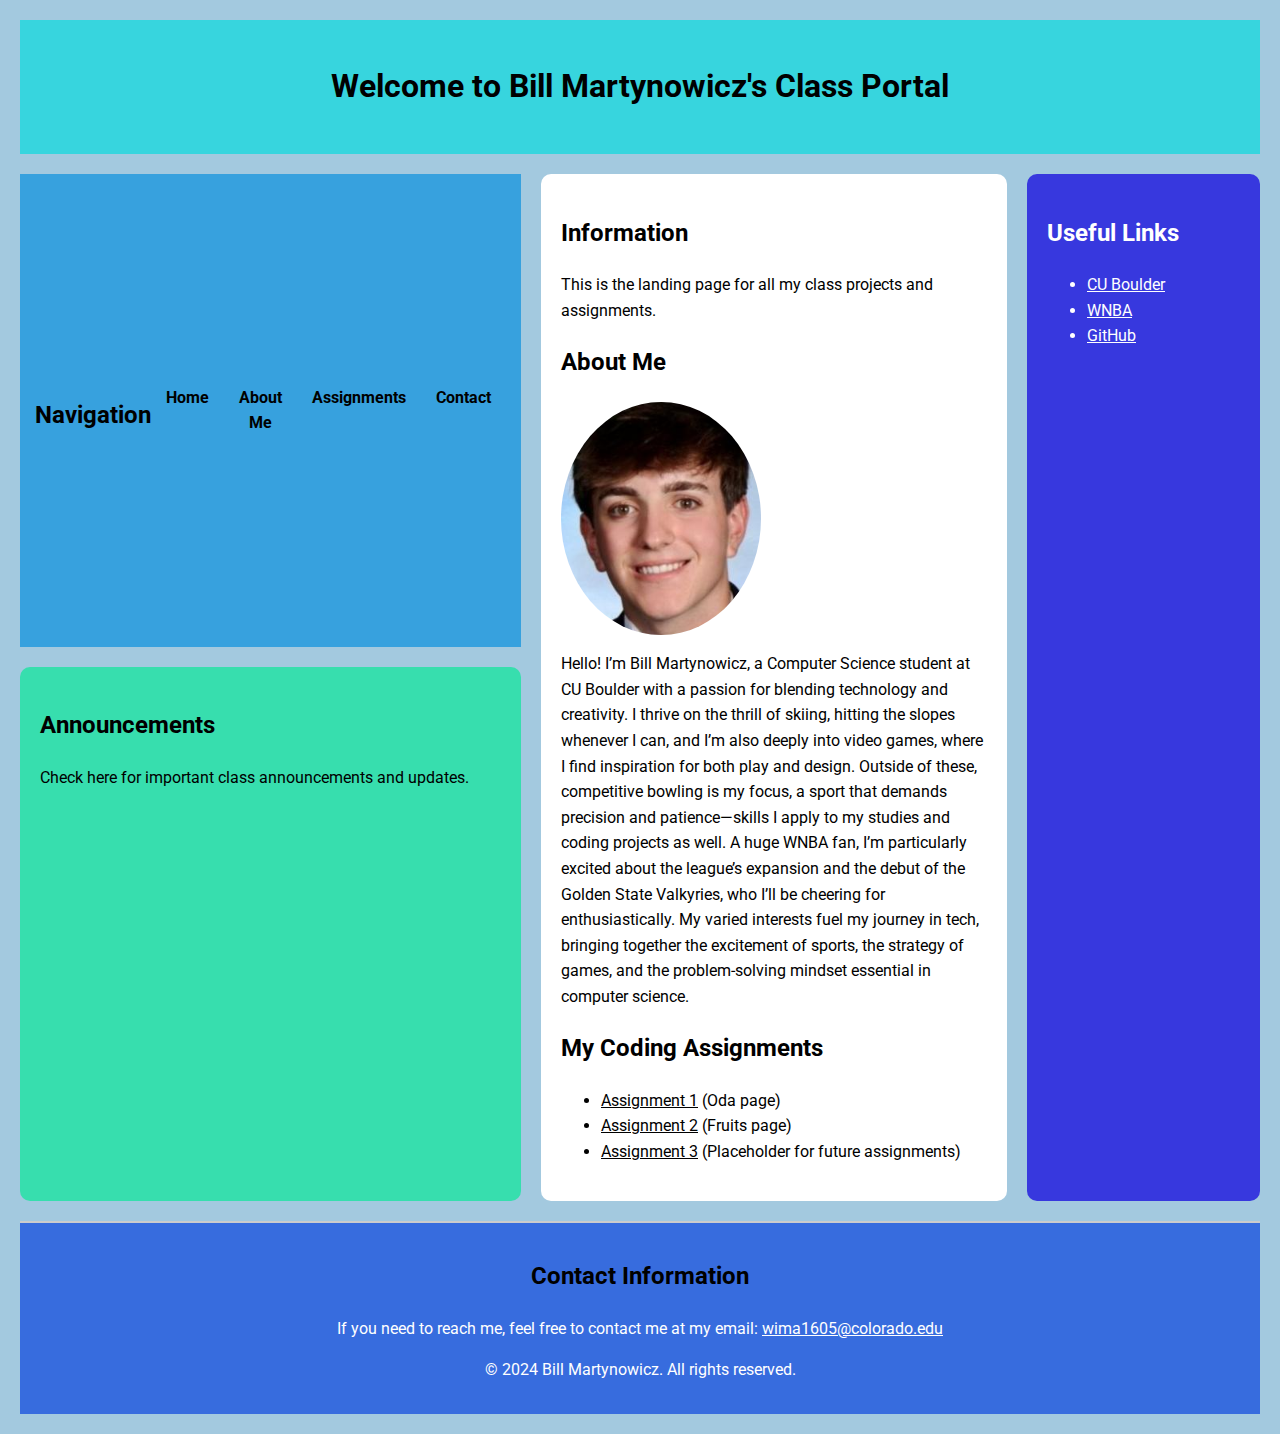
==== index.html @ 7bde771b "Update index.html" ====
<!DOCTYPE HTML PUBLIC "-//W3C//DTD HTML 4.01 Transitional//EN" "http://www.w3.org/TR/html4/loose.dtd">
<html lang="en">
<head>
    <meta charset="UTF-8">
    <meta name="viewport" content="width=device-width, initial-scale=1.0">
    <meta http-equiv="X-UA-Compatible" content="ie=edge">
    <title>Bill Martynowicz's Class Portal</title>
    <link rel="stylesheet" href="styles.css"> <!-- Link to external CSS file -->
    <link href="https://fonts.googleapis.com/css2?family=Roboto:wght@400;700&family=Lato:wght@400;700&display=swap" rel="stylesheet">
</head>
<body>
    <div class="container" role="main">
        <header class="header" role="banner">
            <h1>Welcome to Bill Martynowicz's Class Portal</h1>
        </header>

<nav class="nav" role="navigation" aria-label="Main Navigation" style="text-align: center;">
    <h2 style="margin-bottom: 10px;">Navigation</h2>
    <ul style="display: inline-flex; list-style-type: none; padding: 0;">
        <li style="margin: 0 15px;"><a href="#hero" style="color: #000000;">Home</a></li>
        <li style="margin: 0 15px;"><a href="#about" style="color: #000000;">About Me</a></li>
        <li style="margin: 0 15px;"><a href="#assignments" style="color: #000000;">Assignments</a></li>
        <li style="margin: 0 15px;"><a href="#footer" style="color: #000000;">Contact</a></li>
    </ul>
</nav>



        <aside class="aside-left" role="complementary" aria-label="Announcements">
            <h2>Announcements</h2>
            <p>Check here for important class announcements and updates.</p>
        </aside>

        <main class="main" role="main">

            <section id="hero">
                <h2>Information</h2>
                <p>This is the landing page for all my class projects and assignments.</p>
            </section>

            <section id="about">
                <h2>About Me</h2>
                  <img src="mypic.png" alt="Bill Martynowicz" style="width: 200px; border-radius: 50%;">

<p>
    Hello! I’m Bill Martynowicz, a Computer Science student at CU Boulder with a passion for blending technology and creativity. I thrive on the thrill of skiing, hitting the slopes whenever I can, and I’m also deeply into video games, where I find inspiration for both play and design. Outside of these, competitive bowling is my focus, a sport that demands precision and patience—skills I apply to my studies and coding projects as well. A huge WNBA fan, I’m particularly excited about the league’s expansion and the debut of the Golden State Valkyries, who I’ll be cheering for enthusiastically. My varied interests fuel my journey in tech, bringing together the excitement of sports, the strategy of games, and the problem-solving mindset essential in computer science.
</p>           
            </section>

            <section id="assignments">
                <h2>My Coding Assignments</h2>
                <ul>
                    <li><a href="oda.html" style="color: #000000;">Assignment 1</a> (Oda page)</li>
                    <li><a href="fruits.html" style="color: #000000;">Assignment 2</a> (Fruits page)</li>
                    <li><a href="#" style="color: #000000;">Assignment 3</a> (Placeholder for future assignments)</li>
                </ul>
            </section>
        </main>

        <aside class="aside-right" role="complementary" aria-label="Useful Links">
            <h2>Useful Links</h2>
            <ul>
                <li><a href="https://www.cuboulder.edu" style="color: #FFFFFF;">CU Boulder</a></li>
                <li><a href="https://www.wnba.com" style="color: #FFFFFF;">WNBA</a></li>
                <li><a href="https://www.github.com" style="color: #FFFFFF;">GitHub</a></li>
            </ul>
        </aside>

        <footer class="footer" role="contentinfo">
            <h2>Contact Information</h2>
            <p style="color:  #FFFFFF;">If you need to reach me, feel free to contact me at my email: <a href="#" style="color:  #FFFFFF;">wima1605@colorado.edu</a></p>
            <p style="color:  #FFFFFF;">&copy; 2024 Bill Martynowicz. All rights reserved.</p>
        </footer>
    </div>
</body>
</html>
---- styles.css ----
/* Import Google Fonts */
body {
    font-family: 'Roboto', sans-serif;
    line-height: 1.6;
    margin: 0;
    padding: 0;
    box-sizing: border-box;
    background-color: #A3C9DF;
}

/* Grid Layout for the Page */
.container {
    display: grid;
    grid-template-areas:
        "header header header"
        "nav main aside-right"
        "aside-left main aside-right"
        "footer footer footer";
    grid-template-columns: 1fr 2fr 1fr;
    grid-template-rows: auto;
    gap: 20px;
    padding: 20px;
}

.header {
    grid-area: header;
    text-align: center;
    background-color: #37D5DE;
    padding: 20px;
    color: #000000;
}

.nav {
    grid-area: nav;
    display: flex;
    justify-content: space-around;
    align-items: center;
    background-color: #37A1DE;
    padding: 15px;
    color: #000000;
}

.nav ul {
    list-style: none;
    display: flex;
    padding: 0;
    margin: 0;
}

.nav li {
    margin: 0 10px;
}

.nav a {
    text-decoration: none;
    color: #000000;
    font-weight: bold;
}

.main {
    grid-area: main;
    padding: 20px;
    background-color: #ffffff;
    border-radius: 10px;
    color: #000000;
}

.aside-left {
    grid-area: aside-left;
    padding: 20px;
    background-color: #37DEAE;
    border-radius: 10px;
    color: #000000;
}

.aside-right {
    grid-area: aside-right;
    padding: 20px;
    background-color: #3738DE;
    border-radius: 10px;
    color: #ffffff;
}

.footer {
    grid-area: footer;
    text-align: center;
    background-color: #376CDE;
    padding: 15px;
    border-top: 2px solid #ccc;
    color: #000000;
}

/* Media Queries for Responsiveness */
@media (max-width: 768px) {
    .container {
        grid-template-areas:
            "header"
            "nav"
            "main"
            "aside-left"
            "aside-right"
            "footer";
        grid-template-columns: 1fr;
    }

    .nav ul {
        flex-direction: column;
        align-items: center;
    }

    .nav li {
        margin: 10px 0;
    }
}

@media (max-width: 480px) {
    .nav ul {
        flex-direction: column;
        align-items: center;
        gap: 10px;
    }

    .nav li a {
        font-size: larger;
        padding: 10px;
    }
}
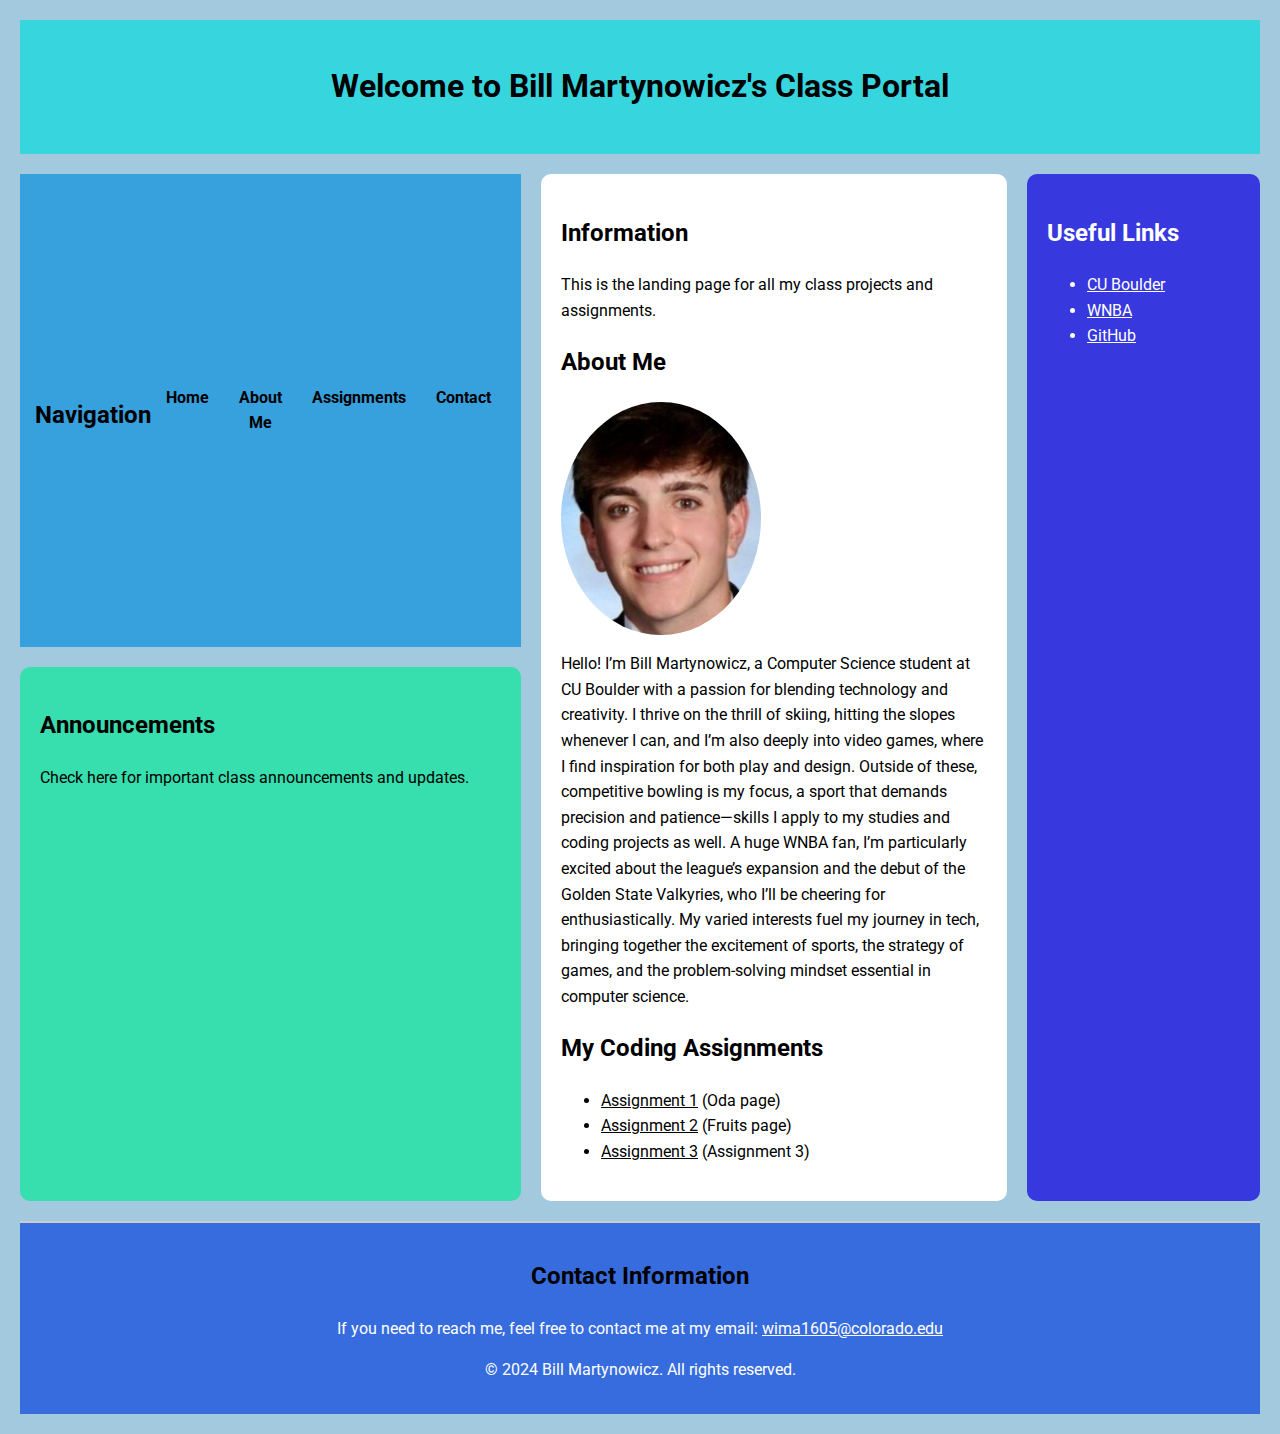
==== commit 7f188d28: "Update index.html" ====
--- a/index.html
+++ b/index.html
@@ -52,7 +52,7 @@
                 <ul>
                     <li><a href="oda.html" style="color: #000000;">Assignment 1</a> (Oda page)</li>
                     <li><a href="fruits.html" style="color: #000000;">Assignment 2</a> (Fruits page)</li>
-                    <li><a href="#" style="color: #000000;">Assignment 3</a> (Placeholder for future assignments)</li>
+                    <li><a href="#" style="color: #000000;">Assignment 3</a> (Assignment 3)</li>
                 </ul>
             </section>
         </main>
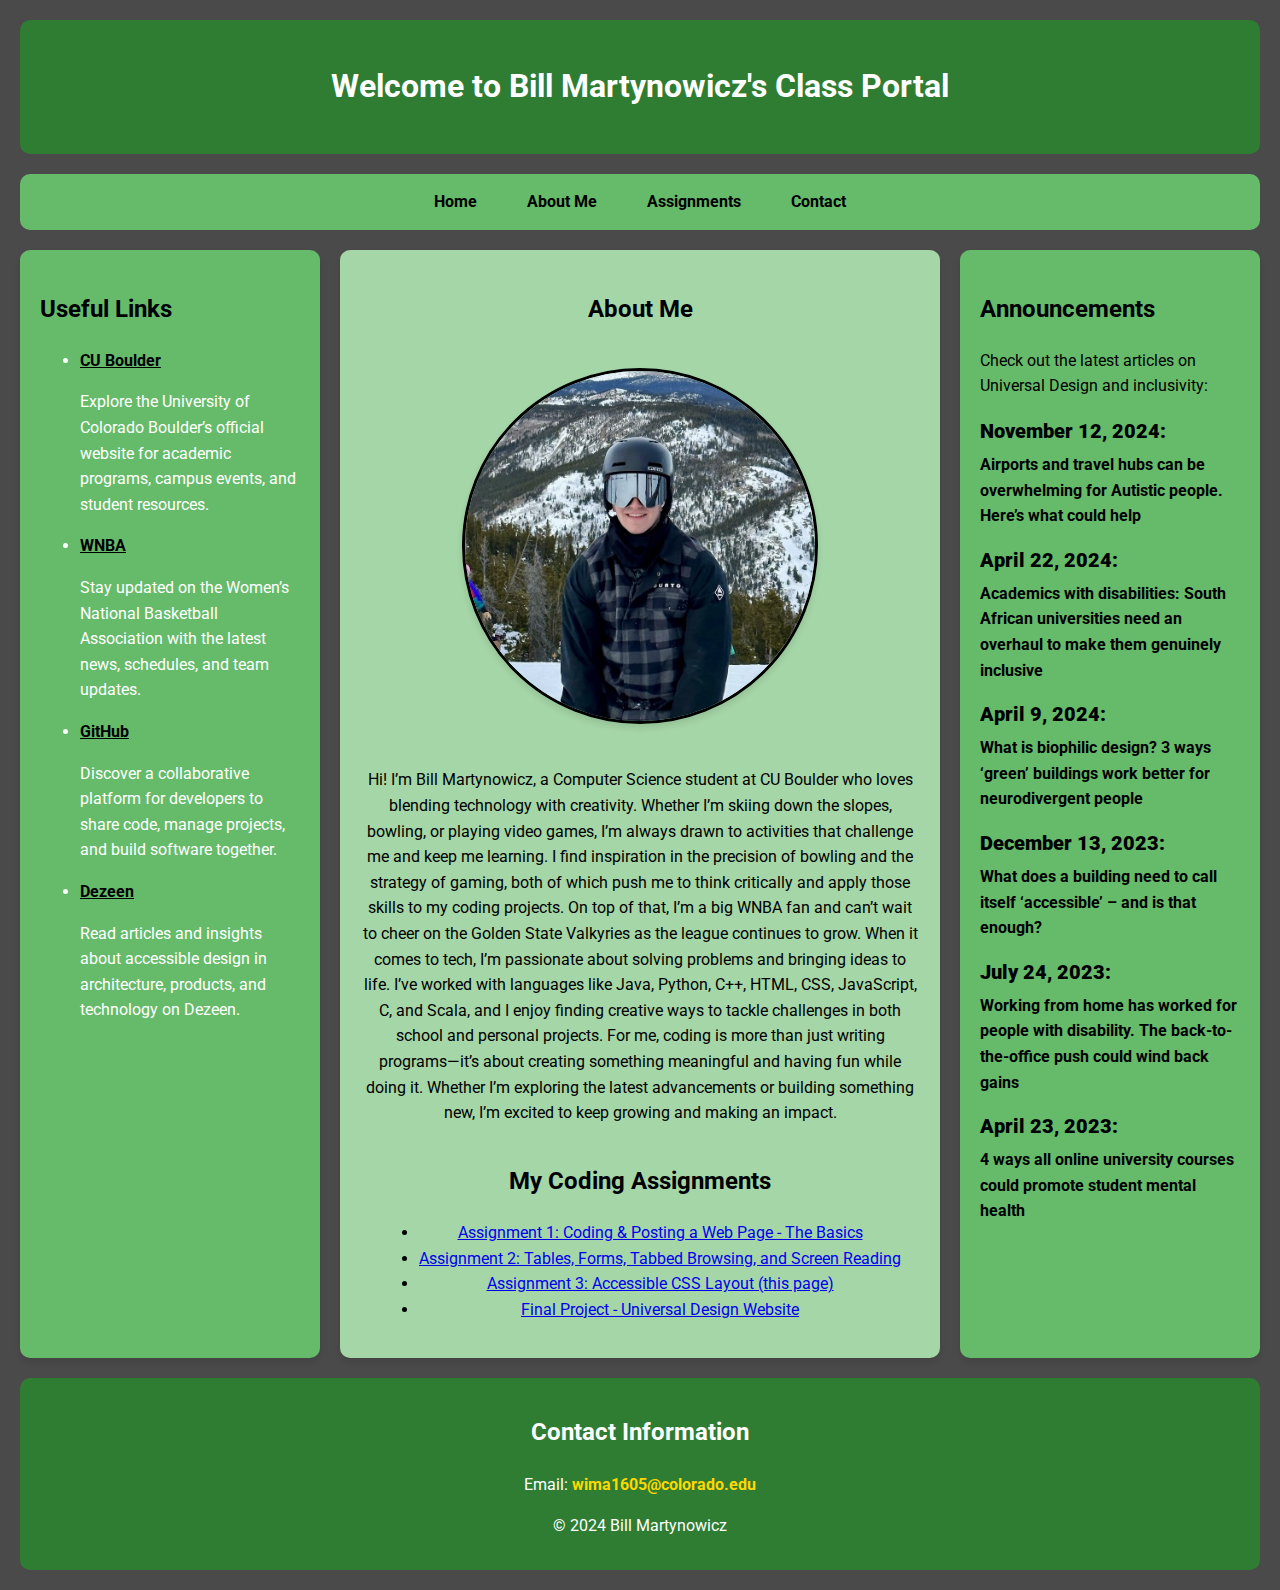
==== commit 3384052a: "test" ====
--- a/index.html
+++ b/index.html
@@ -1,79 +1,122 @@
-<!DOCTYPE HTML PUBLIC "-//W3C//DTD HTML 4.01 Transitional//EN" "http://www.w3.org/TR/html4/loose.dtd">
+<!DOCTYPE html>
 <html lang="en">
 <head>
     <meta charset="UTF-8">
     <meta name="viewport" content="width=device-width, initial-scale=1.0">
     <meta http-equiv="X-UA-Compatible" content="ie=edge">
     <title>Bill Martynowicz's Class Portal</title>
-    <link rel="stylesheet" href="styles.css"> <!-- Link to external CSS file -->
+    <link rel="stylesheet" href="styles.css">
     <link href="https://fonts.googleapis.com/css2?family=Roboto:wght@400;700&family=Lato:wght@400;700&display=swap" rel="stylesheet">
 </head>
 <body>
-    <div class="container" role="main">
-        <header class="header" role="banner">
+    <div class="container">
+        <header class="header">
             <h1>Welcome to Bill Martynowicz's Class Portal</h1>
         </header>
 
-<nav class="nav" role="navigation" aria-label="Main Navigation" style="text-align: center;">
-    <h2 style="margin-bottom: 10px;">Navigation</h2>
-    <ul style="display: inline-flex; list-style-type: none; padding: 0;">
-        <li style="margin: 0 15px;"><a href="#hero" style="color: #000000;">Home</a></li>
-        <li style="margin: 0 15px;"><a href="#about" style="color: #000000;">About Me</a></li>
-        <li style="margin: 0 15px;"><a href="#assignments" style="color: #000000;">Assignments</a></li>
-        <li style="margin: 0 15px;"><a href="#footer" style="color: #000000;">Contact</a></li>
-    </ul>
-</nav>
+        <nav class="nav" role="navigation" aria-label="Main Navigation">
+            <ul>
+                <li><a href="#hero">Home</a></li>
+                <li><a href="#about">About Me</a></li>
+                <li><a href="#assignments">Assignments</a></li>
+                <li><a href="#footer">Contact</a></li>
+            </ul>
+        </nav>
 
+        <aside class="aside-left">
+            <h2>Useful Links</h2>
+            <ul>
+                <li>
+                    <a href="https://www.colorado.edu/" target="_blank">CU Boulder</a>
+                    <p>Explore the University of Colorado Boulder’s official website for academic programs, campus events, and student resources.</p>
+                </li>
+                <li>
+                    <a href="https://www.wnba.com" target="_blank">WNBA</a>
+                    <p>Stay updated on the Women’s National Basketball Association with the latest news, schedules, and team updates.</p>
+                </li>
+                <li>
+                    <a href="https://www.github.com" target="_blank">GitHub</a>
+                    <p>Discover a collaborative platform for developers to share code, manage projects, and build software together.</p>
+                </li>
+                <li>
+                    <a href="https://www.dezeen.com/tag/accessible-design/" target="_blank">Dezeen</a>
+                    <p>Read articles and insights about accessible design in architecture, products, and technology on Dezeen.</p>
+                </li>
+            </ul>
+        </aside>
+        
 
-
-        <aside class="aside-left" role="complementary" aria-label="Announcements">
-            <h2>Announcements</h2>
-            <p>Check here for important class announcements and updates.</p>
-        </aside>
-
-        <main class="main" role="main">
-
-            <section id="hero">
-                <h2>Information</h2>
-                <p>This is the landing page for all my class projects and assignments.</p>
-            </section>
+        <main class="main">
 
             <section id="about">
                 <h2>About Me</h2>
-                  <img src="mypic.png" alt="Bill Martynowicz" style="width: 200px; border-radius: 50%;">
+                <img src="mypic.png" alt="Bill Martynowicz" class="profile-pic">
+                <p>Hi! I’m Bill Martynowicz, a Computer Science student at CU Boulder who loves blending technology with creativity. Whether I’m skiing down the slopes, bowling, or playing video games, I’m always drawn to activities that challenge me and keep me learning. I find inspiration in the precision of bowling and the strategy of gaming, both of which push me to think critically and apply those skills to my coding projects. On top of that, I’m a big WNBA fan and can’t wait to cheer on the Golden State Valkyries as the league continues to grow.
 
-<p>
-    Hello! I’m Bill Martynowicz, a Computer Science student at CU Boulder with a passion for blending technology and creativity. I thrive on the thrill of skiing, hitting the slopes whenever I can, and I’m also deeply into video games, where I find inspiration for both play and design. Outside of these, competitive bowling is my focus, a sport that demands precision and patience—skills I apply to my studies and coding projects as well. A huge WNBA fan, I’m particularly excited about the league’s expansion and the debut of the Golden State Valkyries, who I’ll be cheering for enthusiastically. My varied interests fuel my journey in tech, bringing together the excitement of sports, the strategy of games, and the problem-solving mindset essential in computer science.
-</p>           
-            </section>
+                    When it comes to tech, I’m passionate about solving problems and bringing ideas to life. I’ve worked with languages like Java, Python, C++, HTML, CSS, JavaScript, C, and Scala, and I enjoy finding creative ways to tackle challenges in both school and personal projects. For me, coding is more than just writing programs—it’s about creating something meaningful and having fun while doing it. Whether I’m exploring the latest advancements or building something new, I’m excited to keep growing and making an impact.
+                </p>  </section>
 
             <section id="assignments">
                 <h2>My Coding Assignments</h2>
                 <ul>
-                    <li><a href="oda.html" style="color: #000000;">Assignment 1</a> (Oda page)</li>
-                    <li><a href="fruits.html" style="color: #000000;">Assignment 2</a> (Fruits page)</li>
-                    <li><a href="#" style="color: #000000;">Assignment 3</a> (Assignment 3)</li>
+                    <li><a href="oda.html">Assignment 1: Coding & Posting a Web Page - The Basics</a></li>
+                    <li><a href="fruits.html">Assignment 2: Tables, Forms, Tabbed Browsing, and Screen Reading</a></li>
+                    <li><a href="#">Assignment 3: Accessible CSS Layout (this page)</a></li>
+                    <li><a href="https://wima1605.github.io/Martynowicz_UD_Final_Project/">Final Project - Universal Design Website</a></li>
                 </ul>
             </section>
         </main>
 
-        <aside class="aside-right" role="complementary" aria-label="Useful Links">
-            <h2>Useful Links</h2>
+        <aside class="aside-right">
+            <h2>Announcements</h2>
+            <p>Check out the latest articles on Universal Design and inclusivity:</p>
             <ul>
-                <li><a href="https://www.cuboulder.edu" style="color: #FFFFFF;">CU Boulder</a></li>
-                <li><a href="https://www.wnba.com" style="color: #FFFFFF;">WNBA</a></li>
-                <li><a href="https://www.github.com" style="color: #FFFFFF;">GitHub</a></li>
+                <li>
+                    <strong>November 12, 2024:</strong> 
+                    <a href="https://theconversation.com/airports-and-travel-hubs-can-be-overwhelming-for-autistic-people-heres-what-could-help-243032" target="_blank">
+                        Airports and travel hubs can be overwhelming for Autistic people. Here’s what could help
+                    </a> 
+               </li>
+                <li>
+                    <strong>April 22, 2024:</strong> 
+                    <a href="https://theconversation.com/academics-with-disabilities-south-african-universities-need-an-overhaul-to-make-them-genuinely-inclusive-225364" target="_blank">
+                        Academics with disabilities: South African universities need an overhaul to make them genuinely inclusive
+                    </a> 
+                </li>
+                <li>
+                    <strong>April 9, 2024:</strong> 
+                    <a href="https://theconversation.com/what-is-biophilic-design-3-ways-green-buildings-work-better-for-neurodivergent-people-226003" target="_blank">
+                        What is biophilic design? 3 ways ‘green’ buildings work better for neurodivergent people
+                    </a> 
+                </li>
+                <li>
+                    <strong>December 13, 2023:</strong> 
+                    <a href="https://theconversation.com/what-does-a-building-need-to-call-itself-accessible-and-is-that-enough-217278" target="_blank">
+                        What does a building need to call itself ‘accessible’ – and is that enough?
+                    </a> 
+               </li>
+                <li>
+                    <strong>July 24, 2023:</strong> 
+                    <a href="https://theconversation.com/working-from-home-has-worked-for-people-with-disability-the-back-to-the-office-push-could-wind-back-gains-209870" target="_blank">
+                        Working from home has worked for people with disability. The back-to-the-office push could wind back gains
+                    </a> 
+              </li>
+                <li>
+                    <strong>April 23, 2023:</strong> 
+                    <a href="https://theconversation.com/4-ways-all-online-university-courses-could-promote-student-mental-health-200889" target="_blank">
+                        4 ways all online university courses could promote student mental health
+                    </a> 
+               
+                </li>
             </ul>
         </aside>
+        
 
-        <footer class="footer" role="contentinfo">
+        <footer class="footer" id="footer">
             <h2>Contact Information</h2>
-            <p style="color:  #FFFFFF;">If you need to reach me, feel free to contact me at my email: <a href="#" style="color:  #FFFFFF;">wima1605@colorado.edu</a></p>
-            <p style="color:  #FFFFFF;">&copy; 2024 Bill Martynowicz. All rights reserved.</p>
+            <p>Email: <a href="mailto:wima1605@colorado.edu">wima1605@colorado.edu</a></p>
+            <p>&copy; 2024 Bill Martynowicz</p>
         </footer>
     </div>
 </body>
 </html>
-
-
-           
--- a/styles.css
+++ b/styles.css
@@ -1,19 +1,20 @@
-/* Import Google Fonts */
+/* General Styles */
 body {
     font-family: 'Roboto', sans-serif;
     line-height: 1.6;
     margin: 0;
     padding: 0;
     box-sizing: border-box;
-    background-color: #A3C9DF;
+    background-color: #4A4A4A;
+    color: white;
 }
 
-/* Grid Layout for the Page */
+/* Grid Layout */
 .container {
     display: grid;
     grid-template-areas:
         "header header header"
-        "nav main aside-right"
+        "nav nav nav"
         "aside-left main aside-right"
         "footer footer footer";
     grid-template-columns: 1fr 2fr 1fr;
@@ -25,72 +26,147 @@
 .header {
     grid-area: header;
     text-align: center;
-    background-color: #37D5DE;
+    background-color: #2E7D32;;
+    color: white;
     padding: 20px;
-    color: #000000;
+    border-radius: 10px;
+
+}
+.profile-pic {
+    width: 350px;
+    height: 350px;
+    border-radius: 50%;
+    margin: 20px 0;
+    object-fit: cover;
+    box-shadow: 0 4px 6px rgba(0, 0, 0, 0.1);
+    border: 3px solid black;
 }
 
 .nav {
     grid-area: nav;
     display: flex;
-    justify-content: space-around;
-    align-items: center;
-    background-color: #37A1DE;
+    justify-content: center;
+    background-color: #66BB6A;
+    color: white;
     padding: 15px;
-    color: #000000;
+    border-radius: 10px;
 }
 
 .nav ul {
+    display: flex;
     list-style: none;
-    display: flex;
     padding: 0;
     margin: 0;
-}
-
-.nav li {
-    margin: 0 10px;
+    gap: 20px;
 }
 
 .nav a {
     text-decoration: none;
     color: #000000;
     font-weight: bold;
+    padding: 10px 15px;
+    border-radius: 5px;
+    transition: background-color 0.3s ease;
+}
+
+.nav a:hover {
+    background-color: #ffffff;
 }
 
 .main {
-    grid-area: main;
+    display: flex;
+    flex-direction: column;
+    align-items: center;
+    text-align: center;
     padding: 20px;
-    background-color: #ffffff;
     border-radius: 10px;
-    color: #000000;
+    box-shadow: 0 4px 6px rgba(0, 0, 0, 0.1);
+    background-color: #A5D6A7;
+    color: black;
+    
+    box-shadow: 0 4px 6px rgba(0, 0, 0, 0.1);
 }
 
+.aside-left, .aside-right {
+    padding: 20px;
+    border-radius: 10px;
+    background-color: #66BB6A;
+    color:black;
+    box-shadow: 0 4px 6px rgba(0, 0, 0, 0.1);
+}
+.aside-left h2 {
+  
+    color: black;
+}
 .aside-left {
     grid-area: aside-left;
-    padding: 20px;
-    background-color: #37DEAE;
-    border-radius: 10px;
-    color: #000000;
+    color: white;
+}
+.aside-left a {
+    color: black;
+    font-weight: bold;
 }
 
-.aside-right {
-    grid-area: aside-right;
-    padding: 20px;
-    background-color: #3738DE;
-    border-radius: 10px;
-    color: #ffffff;
+.aside-left a:hover {
+    color: whitesmoke;
+    text-decoration: underline;
 }
+
+.aside-right ul {
+    list-style-type: none;
+    padding: 0;
+    margin: 0;
+    color: black;
+}
+
+.aside-right li {
+    font-weight: bold;
+    margin-bottom: 15px;
+}
+
+.aside-right a {
+    text-decoration: none;
+    
+    color: black;
+
+    transition: color 0.3s ease;
+    
+}
+
+.aside-right a:hover {
+    color: white;
+
+}
+
+.aside-right strong {
+    display: block;
+    margin-bottom: 5px;
+    font-size: 20px;
+    color: black;
+}
+
 
 .footer {
     grid-area: footer;
     text-align: center;
-    background-color: #376CDE;
+    background-color: #2E7D32;
+    color: white;
     padding: 15px;
-    border-top: 2px solid #ccc;
-    color: #000000;
+    border-radius: 10px;
 }
 
-/* Media Queries for Responsiveness */
+.footer a {
+    color: #FFD700; 
+    text-decoration: none;
+    font-weight: bold; 
+}
+
+.footer a:hover {
+    color: #FFEB3B; 
+    text-decoration: underline; 
+}
+
+/* Media Queries */
 @media (max-width: 768px) {
     .container {
         grid-template-areas:
@@ -105,23 +181,17 @@
 
     .nav ul {
         flex-direction: column;
-        align-items: center;
-    }
-
-    .nav li {
-        margin: 10px 0;
+        gap: 10px;
     }
 }
 
 @media (max-width: 480px) {
     .nav ul {
-        flex-direction: column;
-        align-items: center;
-        gap: 10px;
+        gap: 15px;
     }
 
-    .nav li a {
-        font-size: larger;
-        padding: 10px;
+    .nav a {
+        font-size: 1.2rem;
+        padding: 15px;
     }
 }
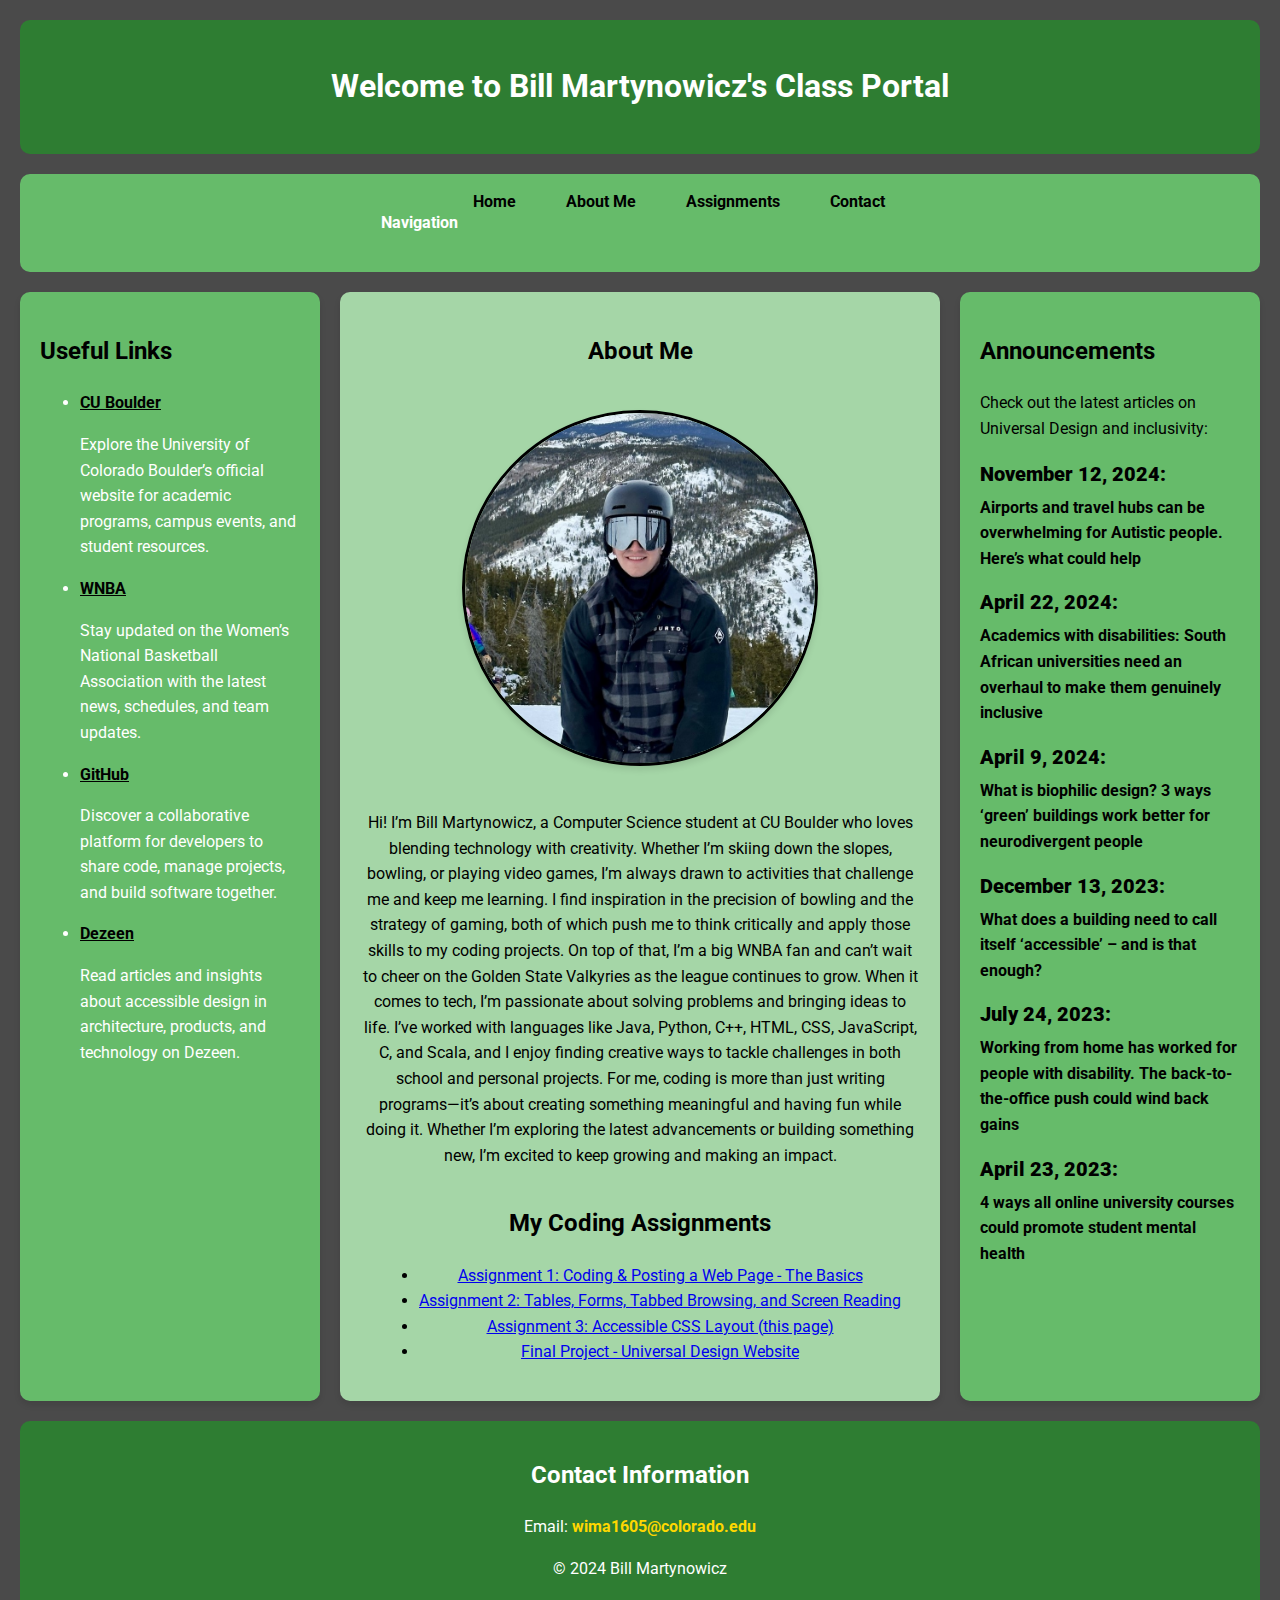
==== commit 07101a04: "Update index.html" ====
--- a/index.html
+++ b/index.html
@@ -15,6 +15,7 @@
         </header>
 
         <nav class="nav" role="navigation" aria-label="Main Navigation">
+             <h4>Navigation</h4>
             <ul>
                 <li><a href="#hero">Home</a></li>
                 <li><a href="#about">About Me</a></li>
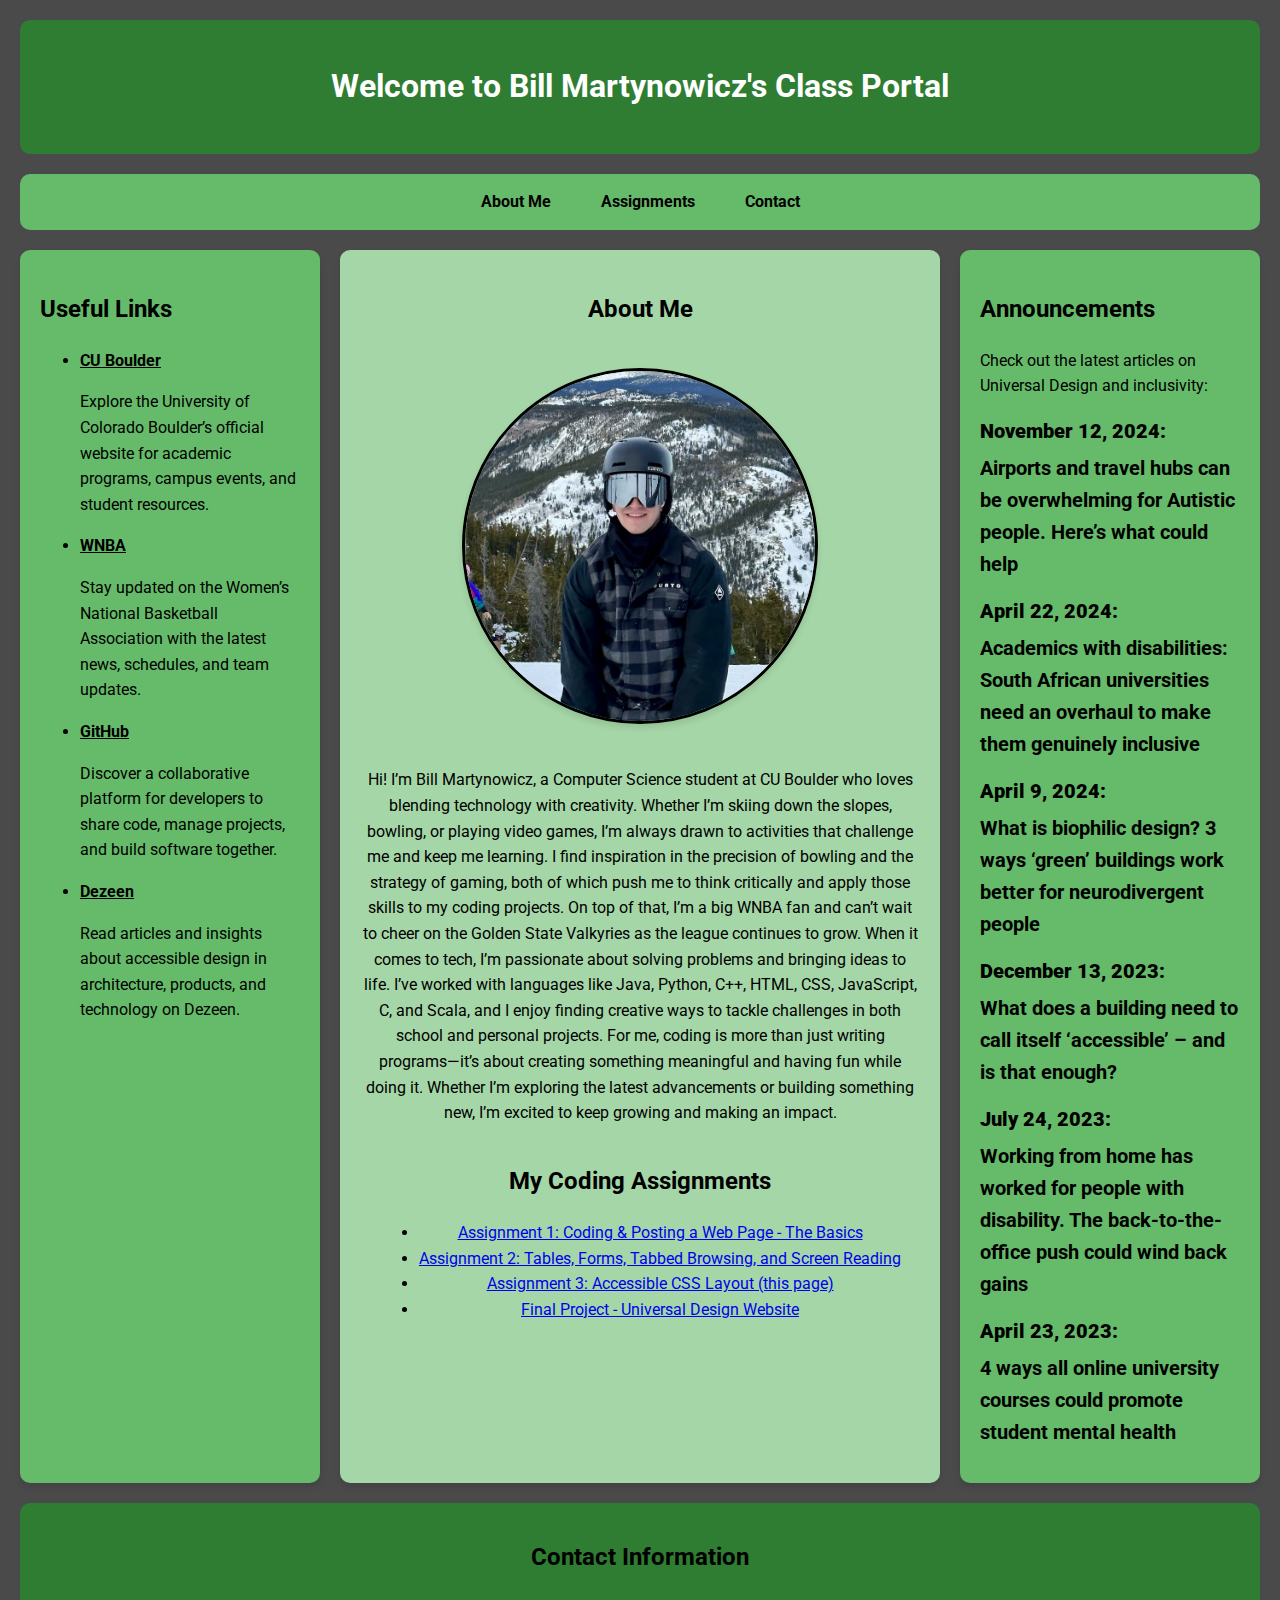
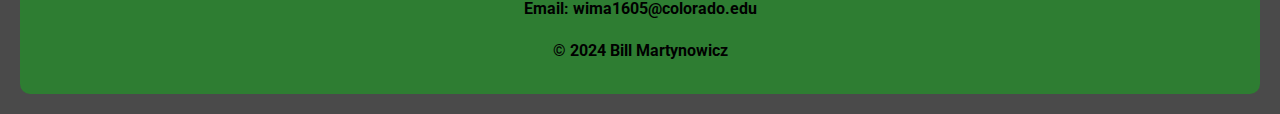
==== commit fd0c2fdc: "Update index.html" ====
--- a/index.html
+++ b/index.html
@@ -17,7 +17,6 @@
         <nav class="nav" role="navigation" aria-label="Main Navigation">
              <h4>Navigation</h4>
             <ul>
-                <li><a href="#hero">Home</a></li>
                 <li><a href="#about">About Me</a></li>
                 <li><a href="#assignments">Assignments</a></li>
                 <li><a href="#footer">Contact</a></li>
--- a/styles.css
+++ b/styles.css
@@ -41,6 +41,14 @@
     box-shadow: 0 4px 6px rgba(0, 0, 0, 0.1);
     border: 3px solid black;
 }
+.nav h4 {
+    position: absolute;
+    left: -10000px;
+    top: auto;
+    width: 1px;
+    height: 1px;
+    overflow: hidden;
+}
 
 .nav {
     grid-area: nav;
@@ -100,7 +108,7 @@
 }
 .aside-left {
     grid-area: aside-left;
-    color: white;
+    color: black;
 }
 .aside-left a {
     color: black;
@@ -108,11 +116,12 @@
 }
 
 .aside-left a:hover {
-    color: whitesmoke;
+  
     text-decoration: underline;
 }
 
 .aside-right ul {
+        font-size: 20px;
     list-style-type: none;
     padding: 0;
     margin: 0;
@@ -147,22 +156,23 @@
 
 
 .footer {
+      font-weight: bold; 
     grid-area: footer;
     text-align: center;
     background-color: #2E7D32;
-    color: white;
+    color: black;
     padding: 15px;
     border-radius: 10px;
 }
 
 .footer a {
-    color: #FFD700; 
+    color: black; 
     text-decoration: none;
     font-weight: bold; 
 }
 
 .footer a:hover {
-    color: #FFEB3B; 
+    color: black; 
     text-decoration: underline; 
 }
 
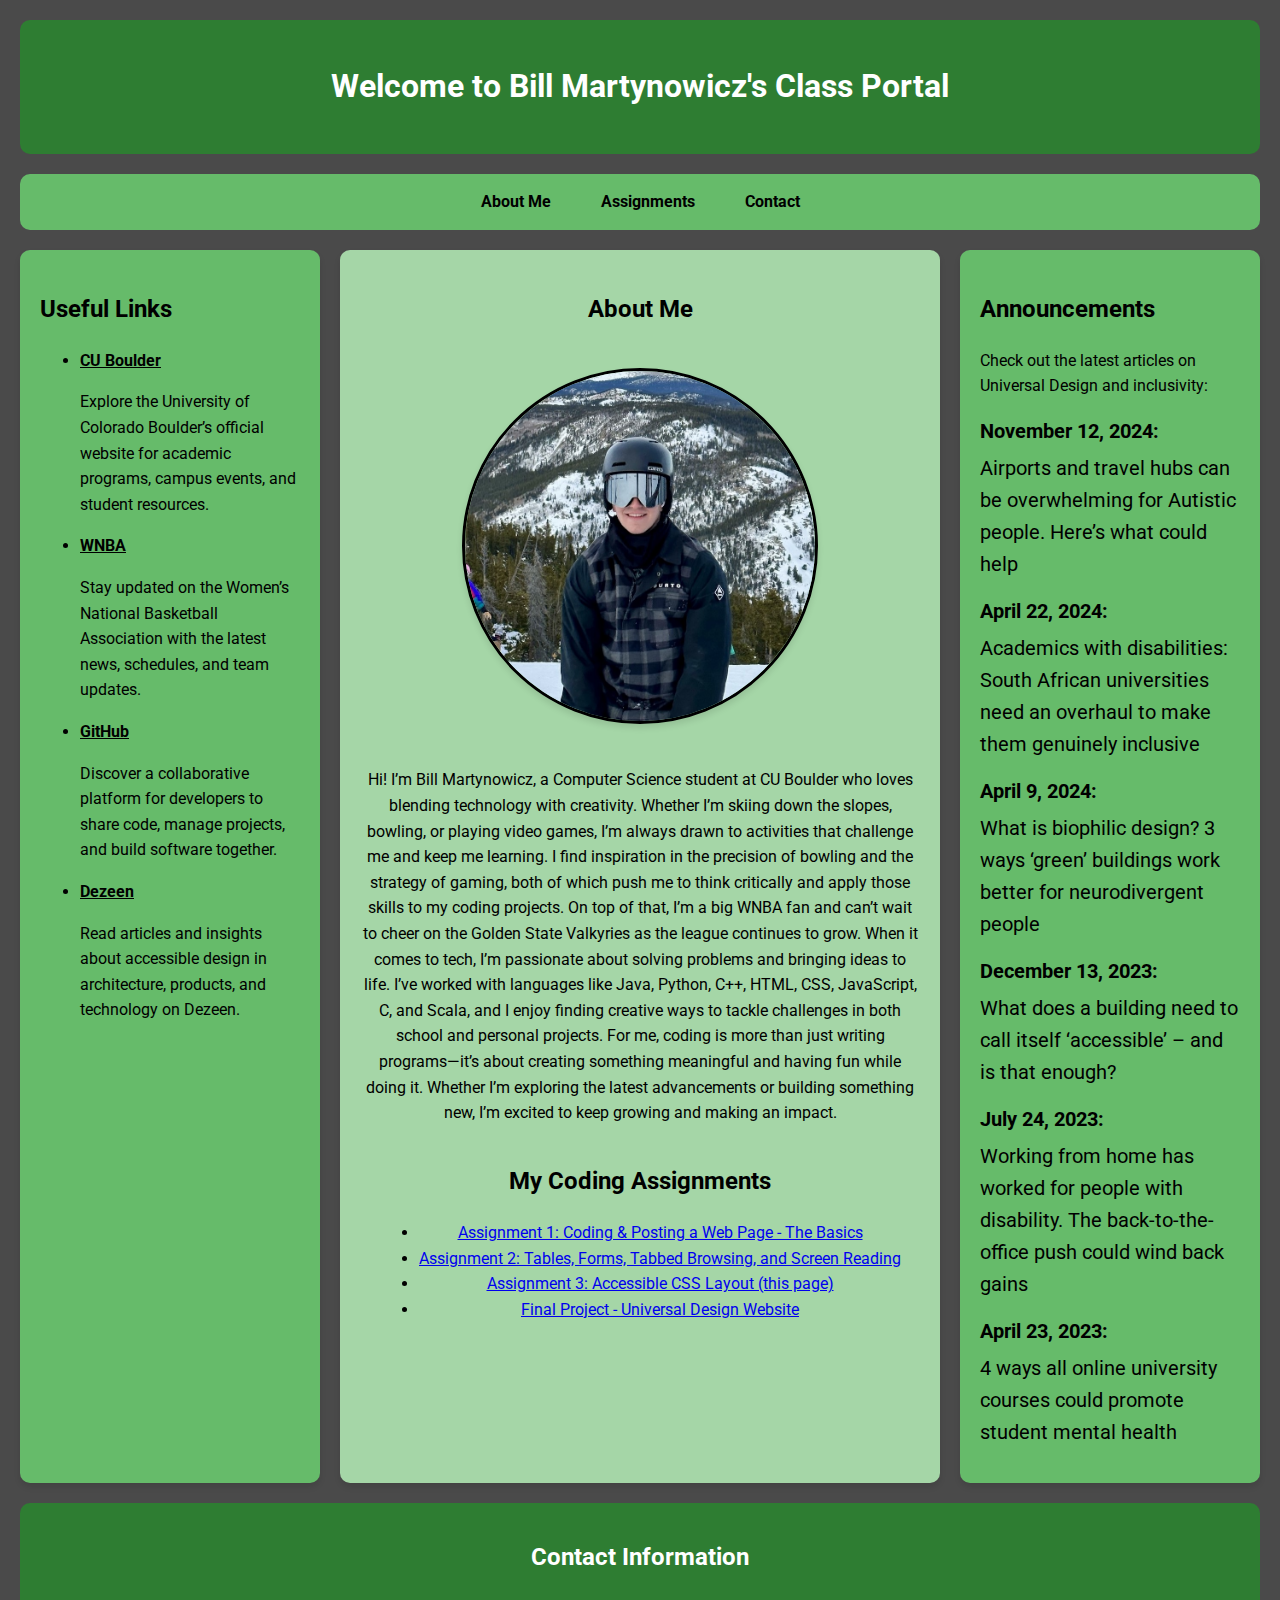
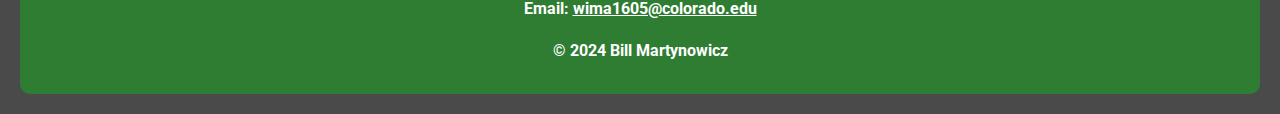
==== commit 03cdac63: "Update index.html" ====
--- a/index.html
+++ b/index.html
@@ -14,8 +14,8 @@
             <h1>Welcome to Bill Martynowicz's Class Portal</h1>
         </header>
 
-        <nav class="nav" role="navigation" aria-label="Main Navigation">
-             <h4>Navigation</h4>
+        <nav class="nav" aria-label="Main Navigation">
+             <h4>Navigation</h4> 
             <ul>
                 <li><a href="#about">About Me</a></li>
                 <li><a href="#assignments">Assignments</a></li>
--- a/styles.css
+++ b/styles.css
@@ -7,6 +7,7 @@
     box-sizing: border-box;
     background-color: #4A4A4A;
     color: white;
+
 }
 
 /* Grid Layout */
@@ -129,7 +130,7 @@
 }
 
 .aside-right li {
-    font-weight: bold;
+    
     margin-bottom: 15px;
 }
 
@@ -143,7 +144,7 @@
 }
 
 .aside-right a:hover {
-    color: white;
+    color: rgb(45, 41, 41);
 
 }
 
@@ -160,19 +161,20 @@
     grid-area: footer;
     text-align: center;
     background-color: #2E7D32;
-    color: black;
+    color: white;
+    font-weight: bold; 
     padding: 15px;
     border-radius: 10px;
 }
 
 .footer a {
-    color: black; 
-    text-decoration: none;
+    color: white; 
     font-weight: bold; 
+    font-weight: bold; 
 }
 
 .footer a:hover {
-    color: black; 
+    color: white; 
     text-decoration: underline; 
 }
 
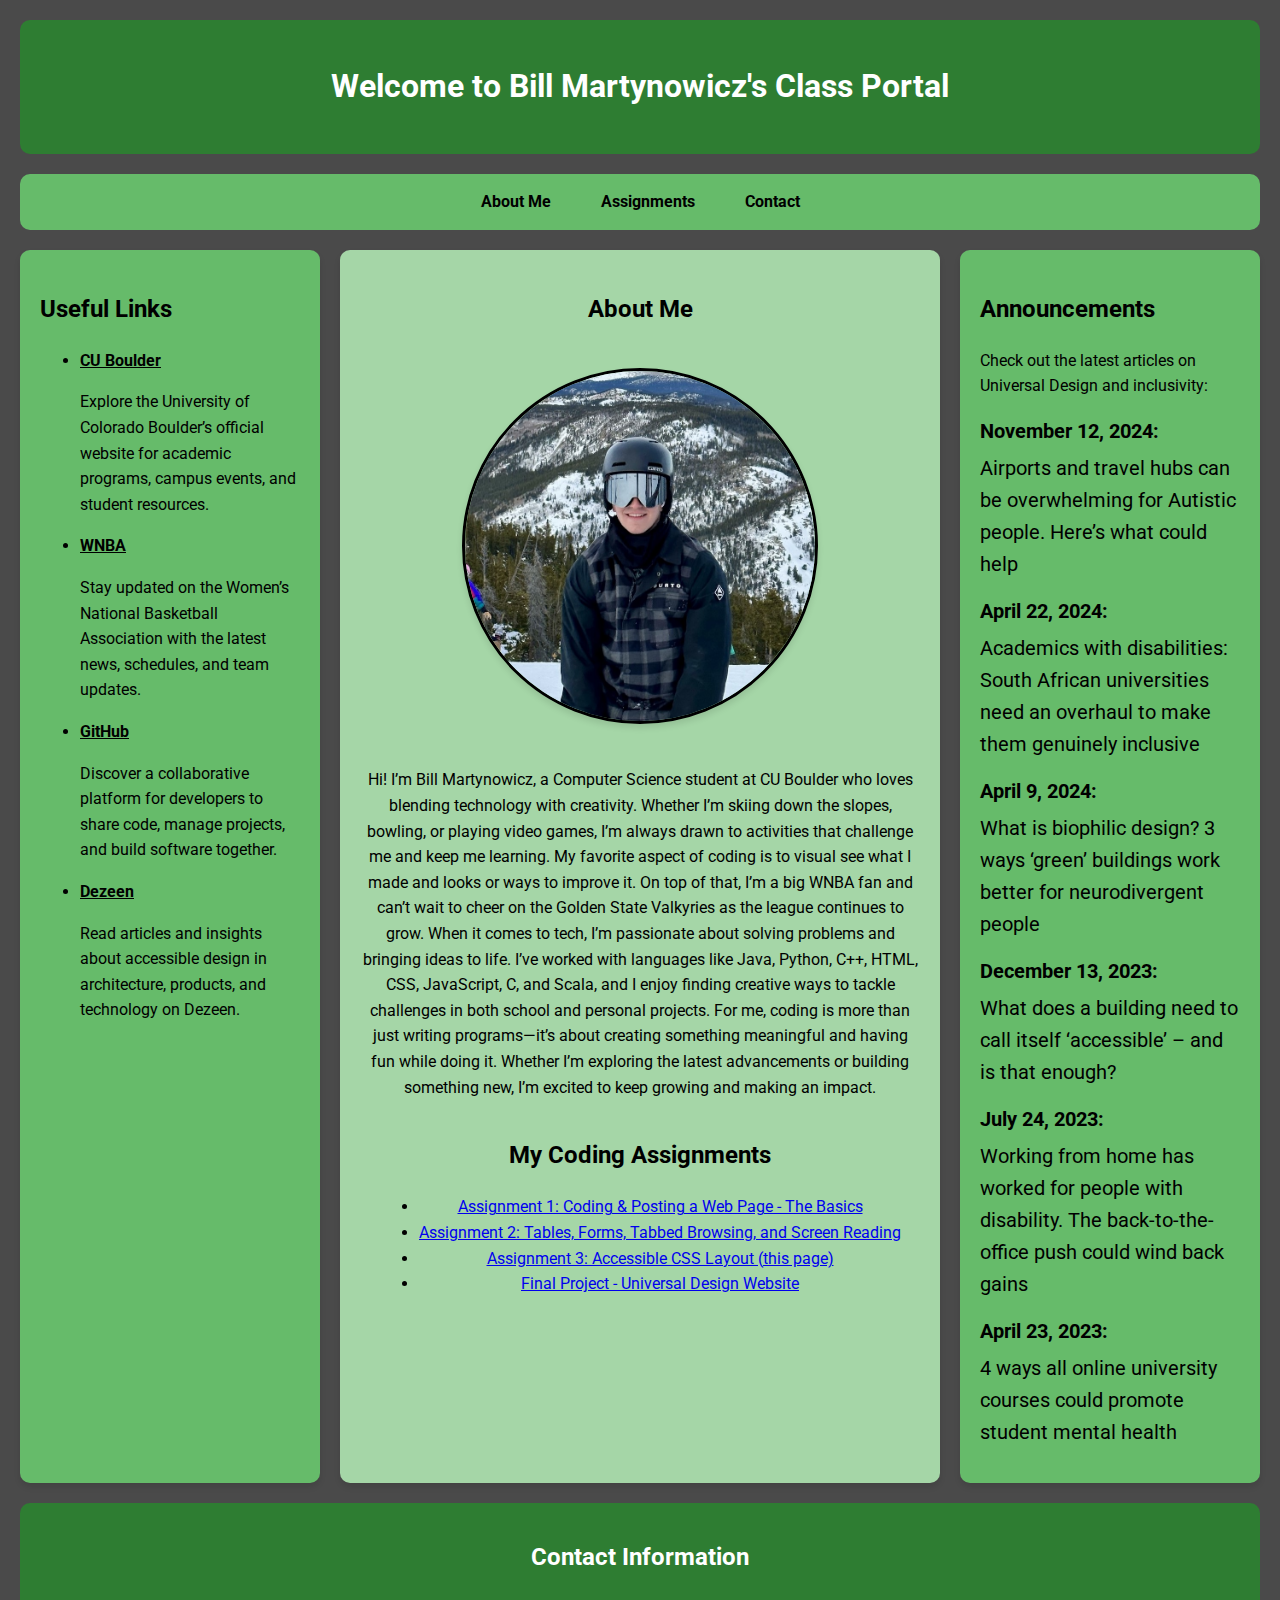
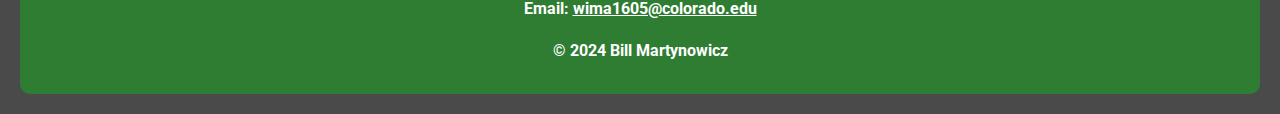
==== commit f01814ce: "Update index.html" ====
--- a/index.html
+++ b/index.html
@@ -51,7 +51,7 @@
             <section id="about">
                 <h2>About Me</h2>
                 <img src="mypic.png" alt="Bill Martynowicz" class="profile-pic">
-                <p>Hi! I’m Bill Martynowicz, a Computer Science student at CU Boulder who loves blending technology with creativity. Whether I’m skiing down the slopes, bowling, or playing video games, I’m always drawn to activities that challenge me and keep me learning. I find inspiration in the precision of bowling and the strategy of gaming, both of which push me to think critically and apply those skills to my coding projects. On top of that, I’m a big WNBA fan and can’t wait to cheer on the Golden State Valkyries as the league continues to grow.
+                <p>Hi! I’m Bill Martynowicz, a Computer Science student at CU Boulder who loves blending technology with creativity. Whether I’m skiing down the slopes, bowling, or playing video games, I’m always drawn to activities that challenge me and keep me learning. My favorite aspect of coding is to visual see what I made and looks or ways to improve it. On top of that, I’m a big WNBA fan and can’t wait to cheer on the Golden State Valkyries as the league continues to grow.
 
                     When it comes to tech, I’m passionate about solving problems and bringing ideas to life. I’ve worked with languages like Java, Python, C++, HTML, CSS, JavaScript, C, and Scala, and I enjoy finding creative ways to tackle challenges in both school and personal projects. For me, coding is more than just writing programs—it’s about creating something meaningful and having fun while doing it. Whether I’m exploring the latest advancements or building something new, I’m excited to keep growing and making an impact.
                 </p>  </section>
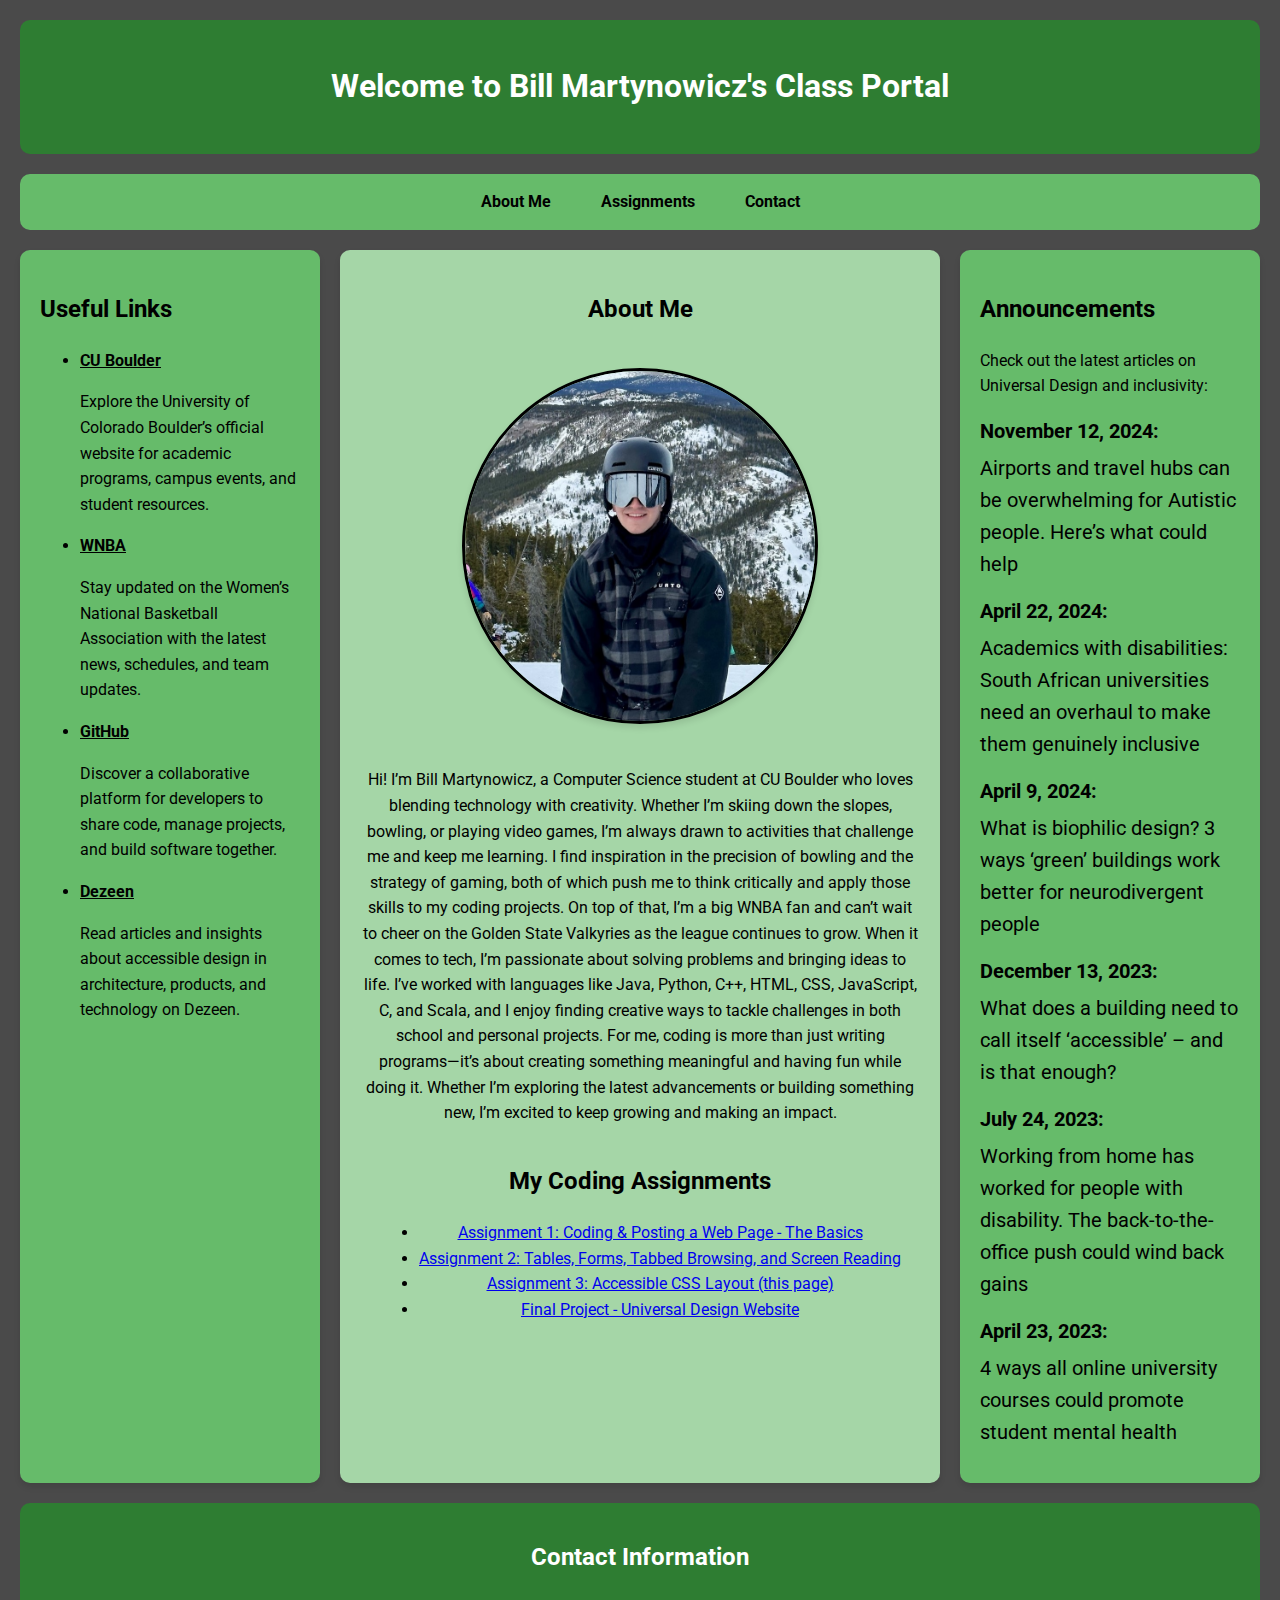
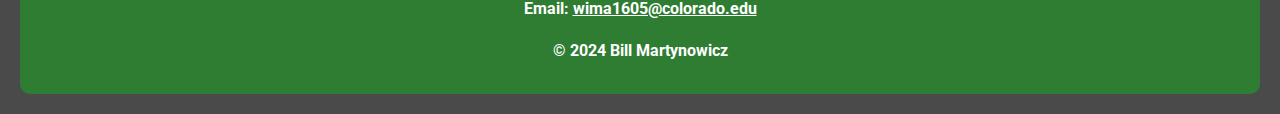
==== commit c312a734: "update alerts" ====
--- a/index.html
+++ b/index.html
@@ -14,8 +14,8 @@
             <h1>Welcome to Bill Martynowicz's Class Portal</h1>
         </header>
 
-        <nav class="nav" aria-label="Main Navigation">
-             <h4>Navigation</h4> 
+        <nav class="nav" role="navigation" aria-label="Main Navigation">
+            <h2 class="sr-only">Navigation</h2>
             <ul>
                 <li><a href="#about">About Me</a></li>
                 <li><a href="#assignments">Assignments</a></li>
@@ -50,8 +50,9 @@
 
             <section id="about">
                 <h2>About Me</h2>
-                <img src="mypic.png" alt="Bill Martynowicz" class="profile-pic">
-                <p>Hi! I’m Bill Martynowicz, a Computer Science student at CU Boulder who loves blending technology with creativity. Whether I’m skiing down the slopes, bowling, or playing video games, I’m always drawn to activities that challenge me and keep me learning. My favorite aspect of coding is to visual see what I made and looks or ways to improve it. On top of that, I’m a big WNBA fan and can’t wait to cheer on the Golden State Valkyries as the league continues to grow.
+                <figure>
+                <img src="mypic.png" alt="Bill Martynowicz. a good looking guys skiing." class="profile-pic">
+             </figure>   <p>Hi! I’m Bill Martynowicz, a Computer Science student at CU Boulder who loves blending technology with creativity. Whether I’m skiing down the slopes, bowling, or playing video games, I’m always drawn to activities that challenge me and keep me learning. I find inspiration in the precision of bowling and the strategy of gaming, both of which push me to think critically and apply those skills to my coding projects. On top of that, I’m a big WNBA fan and can’t wait to cheer on the Golden State Valkyries as the league continues to grow.
 
                     When it comes to tech, I’m passionate about solving problems and bringing ideas to life. I’ve worked with languages like Java, Python, C++, HTML, CSS, JavaScript, C, and Scala, and I enjoy finding creative ways to tackle challenges in both school and personal projects. For me, coding is more than just writing programs—it’s about creating something meaningful and having fun while doing it. Whether I’m exploring the latest advancements or building something new, I’m excited to keep growing and making an impact.
                 </p>  </section>
--- a/styles.css
+++ b/styles.css
@@ -7,7 +7,6 @@
     box-sizing: border-box;
     background-color: #4A4A4A;
     color: white;
-
 }
 
 /* Grid Layout */
@@ -50,7 +49,18 @@
     height: 1px;
     overflow: hidden;
 }
-
+.sr-only{
+    border: 0;
+    clip: rect(0,0,0,0);
+    height:1px;
+    margin:-1px;
+    overflow:hidden;
+    padding:0;
+    position: absolute;
+    white-space: nowrap;
+    width: 1px;
+
+}
 .nav {
     grid-area: nav;
     display: flex;
@@ -169,7 +179,6 @@
 
 .footer a {
     color: white; 
-    font-weight: bold; 
     font-weight: bold; 
 }
 
